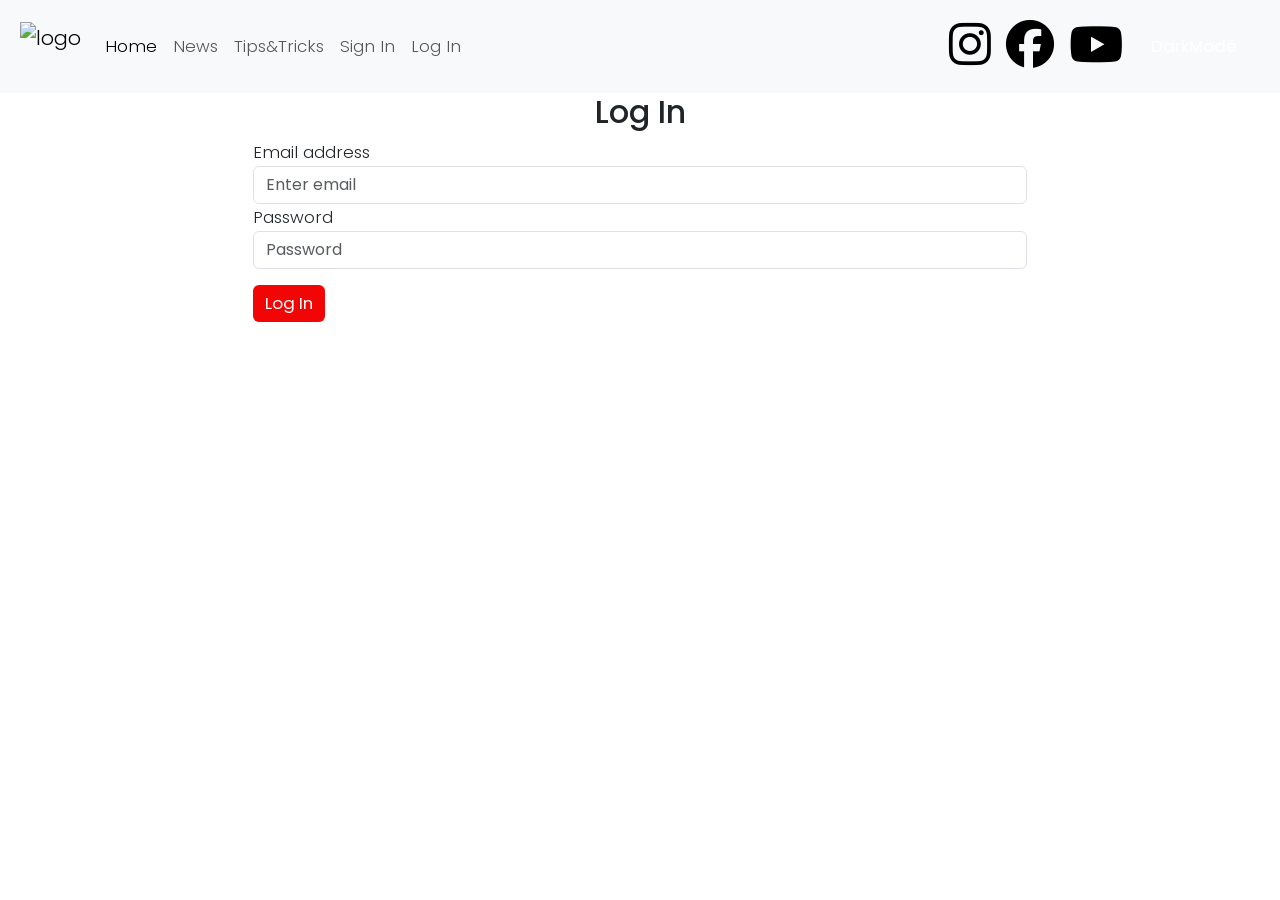
==== login.html @ 32ff420a "Add files via upload" ====
<!DOCTYPE html>
<html lang="en">

<head>
   
    <meta charset="UTF-8">
    <meta name="viewport" content="width=device-width, initial-scale=1.0">
    <title>Tips & Tricks</title>
    <link rel="stylesheet" href="https://cdnjs.cloudflare.com/ajax/libs/font-awesome/6.6.0/css/all.min.css"
        integrity="sha512-Kc323vGBEqzTmouAECnVceyQqyqdsSiqLQISBL29aUW4U/M7pSPA/gEUZQqv1cwx4OnYxTxve5UMg5GT6L4JJg=="
        crossorigin="anonymous" referrerpolicy="no-referrer" />
    <link href="https://cdn.jsdelivr.net/npm/bootstrap@5.3.0-alpha3/dist/css/bootstrap.min.css" rel="stylesheet">
    <link rel="stylesheet" href="style.css">
</head>

<body>
    <header>
    
        <nav class="navbar navbar-expand-lg bg-body-tertiary w-100">
            <a class="navbar-brand" href="mainpage.html">
                <img class="logo" src="images/Recipe Finder (1).png" alt="logo" width="30" height="24">
            </a>

            <button class="navbar-toggler" type="button" data-bs-toggle="collapse"
                data-bs-target="#navbarNavAltMarkup" aria-controls="navbarNavAltMarkup" aria-expanded="false"
                aria-label="Toggle navigation">
                <span class="navbar-toggler-icon"></span>
            </button>
            <div class="collapse navbar-collapse" id="navbarNavAltMarkup">
                <div class="navbar-nav">
                    <a class="nav-link active" aria-current="page" href="mainpage.html">Home</a>
            <a class="nav-link" href="news.html">News</a>
            <a class="nav-link" href="tips.html">Tips&Tricks</a>
            <a id="signInButton" class="nav-link" href="signin.html">Sign In</a>
            <a id="logInButton" class="nav-link" href="login.html">Log In</a>
            <a id="logoutButton" class="nav-link" style="display: none;" href="#">Logout</a>
            <span id="userEmailDisplay" style="margin-left: 20px;"></span>
                </div>
                <div class="social-media ms-auto">
                    <a href="https://www.instagram.com" target="_blank"><i class="fab fa-instagram"></i></a>
                    <a href="https://www.facebook.com" target="_blank"><i class="fab fa-facebook"></i></a>
                    <a href="https://www.youtube.com" target="_blank"><i class="fab fa-youtube"></i></a>
                    <button id="toggleDarkMode" class="btn">DarkMode</button>

                </div>
            </div>
           
        </nav>
        
    </header>
    <div class="content-wrapper-login">
        <div class="container">
            <div class="row justify-content-center">
                <div class="col-md-4" style="width:70%;">
                    <h2 class="text-center">Log In</h2>
                    <form id="logInForm">
                        <div class="form-group">
                            <label for="logInEmail">Email address</label>
                            <input class="form-control" id="logInEmail" placeholder="Enter email">
                        </div>
                        <div class="form-group">
                            <label for="logInPassword">Password</label>
                            <input type="password" class="form-control" id="logInPassword" placeholder="Password">
                        </div>
                        <button type="submit" class="btn  btn-primary btn-block mt-3">Log In</button>
                    </form>
                </div>
            </div>
        </div>

        <br>
        <p id="alarmMessage" style="margin-left:85px; color:rgb(237,73,86)"></p>
        <div id="notificationBanner" class="alert alert-success" role="alert" style="display: none; position: fixed; top: 10px; right: 10px; z-index: 1000;">
            <span id="notificationMessage"></span>
        </div>
        
    <script src="script.js"></script>
    <script src="login.js"></script>
    <script src="https://cdn.jsdelivr.net/npm/@popperjs/core@2.11.6/dist/umd/popper.min.js"></script>
    <script src="https://cdn.jsdelivr.net/npm/bootstrap@5.3.0-alpha3/dist/js/bootstrap.min.js"></script>
</body>
</html>
---- style.css ----
@import url("https://fonts.googleapis.com/css2?family=Poppins:wght@300;400;500;600&display=swap");

:root {
    --primary-color: #f20505;
    --primary-color-dark: #a60303;
    --dark-color: #020323;

}
footer {
    background-color: var(--primary-color);
    color: #020323;
    display: flex;
    text-align:center;
    justify-content: center;
    align-items: center;
    height: 100px;
    width: 100%;
}
#error-msg {
    color: red;
    display: none;  
}

.showRecipe {
    display: block !important;
}
.meal-details {
    display: none; 
    position: fixed;
    top: 50%;
    left: 50%;
    transform: translate(-50%, -50%);
    color: white;
    background: var(--primary-color);
    border-radius: 1rem;
    width: 90%;
    height: 90%;
    overflow-y: scroll;
    padding: 2rem 0;
    z-index: 1000; 
}



.faq-section{
    background-color: lightgray;
    padding: 2rem;
    margin-left: 8%;
    width:85%;
    height: 300px;
    text-align: center;
    margin-bottom: 100px;
    border-top-left-radius: 1rem ;
    border-top-right-radius: 1rem ;
    border-bottom-left-radius: 1rem ;
    border-bottom-right-radius: 1rem ;
    color: rgb(0, 0, 0);
}

* {

    padding: 0;
    margin: 0;
    box-sizing: border-box;
}

body {
    font-weight: 300;
    font-size: 1.05rem;
    line-height: 1.6;
    font-family: "Poppins", sans-serif;
}
header {
    width: 100%; 
}



.logo{
    margin-left: 20px;
    display: flex;
    height: auto; 
    width: auto; 
    max-width: 300px; 
    max-height: 270px;
}

.header-links a:hover{

    color: var(--primary-color-dark);
}
.two-sides-container {
    display: grid; 
    grid-template-columns: 1fr 1fr; 
    height: 100vh; 
}
.main-content-left {
    padding: 6rem; 
   align-items: center;
   justify-content:center ;
    background-color: #f0f0f0; 
} 

.main-content-right {
    padding: 2rem; 
    position: relative;
    display: flex; 
    justify-content: center; 
    align-items: center; 
    background-color: #e0e0e0; 
} 

.header-right {
    position: absolute;
    top: 150px;   
    left: 20px;   
    font-size: 2rem;
    color: rgb(29, 27, 27);  
    padding: 10px;
    border-radius: 5px;
}

.side-image {
    max-width: 100%;
    height: auto; 
}
.btn {
    font-family: inherit;
    cursor: pointer;
    outline: 0;
    font-size: 1.05rem;
    color: #fff;
}



.social-media {
    margin-right: 30px;
    display: flex;
    gap: 15px;
}


.social-media a {
    color: rgb(0, 0, 0);
    font-size: 3rem;
}

.social-media a:hover {
    color: var(--primary-color-dark);
}
.meal-wrapper {
   height: 35vh;
    margin: 0 auto;
    padding: 2rem;
    background-image: url("images/grey.jpg");
    text-align: center;
    border-top-left-radius: 1rem ;
    border-top-right-radius: 1rem ;
    

}

.meal-search {
    margin: 2rem 0;
    display: flex;
    flex-direction: column;
    justify-content: center;
    align-items: center;
    color: white;
}

.meal-search cite {
    font-size: 1rem;
}

.meal-search-box {
    margin: 1.2rem 0;
    display: flex;
    justify-content: center; 
    width: 100%;
}
.search-control {
    padding: 0 1rem;
    font-size: 1rem;
    font-family: inherit;
    outline: 0;
    border: 1px solid var(--primary-color);
    color: var(--primary-color);
    border-top-left-radius: 2rem;
    border-bottom-left-radius: 2rem;
    width: 70%; 
    max-width: 300px;
}
.error-message {
    color: red;
    display: none;
    font-size: 0.9rem;
    margin-top: 0.5rem;
}

.close-btn {
    background-color: #888;
    margin-top: 1rem;
}

.close-btn:hover {
    background-color: #666;
}

.search-btn {
    width: 55px;
    height: 55px;
    font-size: 1.8rem;
    background: var(--primary-color);
    color: #fff;
    border: none;
    border-top-right-radius: 2rem;
    border-bottom-right-radius: 2rem;
    border-top-left-radius: 0;
    border-bottom-left-radius: 0;
    display: flex;
    justify-content: center; 
}

.search-control::placeholder {
    color: var(--primary-color);
}


.search-btn i {
    font-size: 1rem;
    padding-bottom: 1rem;
    margin-top: 15px;
}

.meal-result {
    margin-top: 4rem;
}


#meal {
    display: grid;
    grid-template-columns: repeat(auto-fit, minmax(250px, 1fr)); 
    gap: 2rem; 
    margin: 2.4rem 0;
}

.meal-item {
    border-radius: 1rem;
    overflow: hidden;
    box-shadow: 0 4px 21px -12px rgba(0, 0, 0, 0.79);
    margin: 0; 
    width: 100%; 
}

.meal-img img {
    width: 100%;
    display: block;
}

.meal-name {
    padding: 1.5rem 0.5rem;
}

.meal-name h3 {
    font-size: 1.4rem;
    color: var(--dark-color);
}

.recipe-btn {
    text-decoration: none;
    color: white;
    background: var(--primary-color);
    font-weight: 500;
    padding: 0.75rem 0;
    display: block;
    width: 175px;
    margin: 1rem auto;
    border-radius: 2rem;
}


.meal-details {
    position: fixed;
    top: 50%;
    left: 50%;
    transform: translate(-50%, -50%);
    color: white;
    background: var(--primary-color);
    border-radius: 1rem;
    width: 90%;
    height: 90%;
    overflow-y: scroll;
    display: none;
    padding: 2rem 0;
}
body.dark-mode {
    background-color: #121212;
}

.meal-details-content {
    margin: 2rem;
}
.cards-container{
   padding: 100px;
   margin-left: 80px;
   padding-left: 50px;
}
#date-time {
    text-align:center;
    font-size: 1rem;
    font-weight: 300;
    color: black;
    margin-top: 20px;
}

.recipe-close-btn {
    position: absolute;
    right: 2rem;
    top: 2rem;
    font-size: 1.8rem;
    background: white;
    border: none;
    width: 35px;
    height: 35px;
    border-radius: 50%;
    display: flex;
    align-items: center;
    justify-content: center;
}  

.card {
    height: 100%;
        display: flex;
    flex-direction: column;
}

.card-img-top {
    height: 200px; 
    object-fit: cover; 
}

.card-body {
    flex-grow: 1;
}


.btn-primary{
    border: none;
    background-color: var(--primary-color);
}

.btn-primary:hover{
   
    background-color: var(--primary-color-dark);
}

#popup-form {
    position: fixed;
    top: 50%;
    left: 50%;
    transform: translate(-50%, -50%);
    background-color: white;
    padding: 20px;
    box-shadow: 0 4px 8px rgba(0, 0, 0, 0.2);
    border-radius: 10px;
    z-index: 100;  
}

#popup-form input, #popup-form button {
    margin: 10px 0;
    padding: 10px;
}

#popup-form button {
    cursor: pointer;
}

.subscribe-btn {
    padding: 10px 20px;
    background-color: var(--primary-color);
    color: white;
    border: none;
    border-radius: 5px;
    cursor: pointer;
}

.subscribe-btn:hover {
    background-color: var(--primary-color-dark);
}


/* Dark Mode */
body.dark-mode {
    background-color: #121212; 
    color: #ffffff; 
}

header.dark-mode, .navbar-dark-mode {
    background-color: var(--dark-color);
    color: #ffffff;
}

.alert.dark-mode {
    background-color: var(--primary-color-dark); 
    color: #ffffff;
}
.meal-wrapper.dark-mode {
    background-color: var(--primary-color-dark); 
    color: #ffffff;
}

footer.dark-mode {
    background-color: var(--dark-color); 
    color: var(--primary-color); 
}

h2.dark, p.dark, hr.dark {
    color: #ffffff;
}
main-content-left.dark{
    background-color: rgb(56, 55, 55);
    color: #ffffff;
}
button.dark-mode {
    background-color: var(--primary-color);
    color: #ffffff;
}

.card.dark-mode {
    background-color: #1f1f1f;
    color: #ffffff;
}
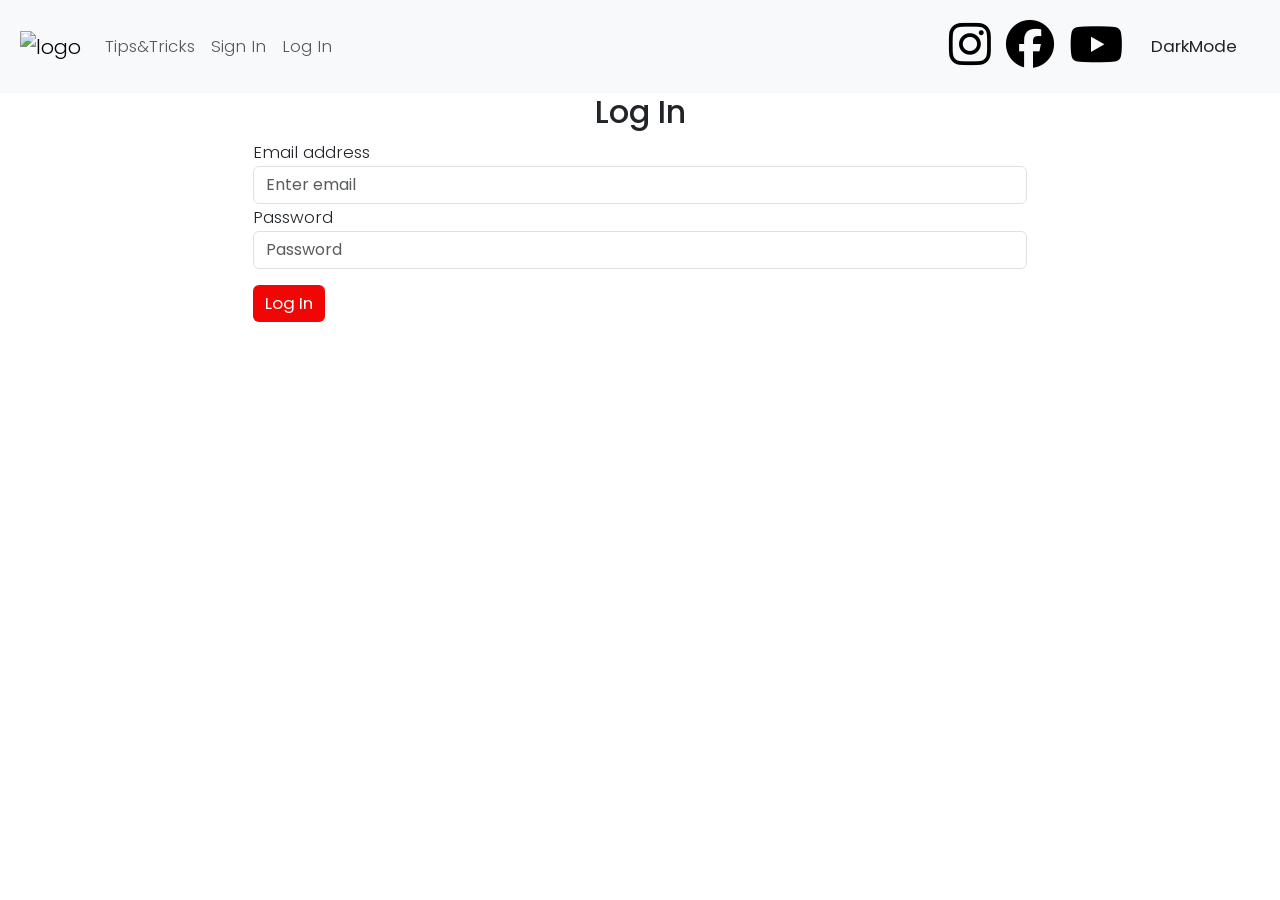
==== commit d631ab19: "Add files via upload" ====
--- a/login.html
+++ b/login.html
@@ -5,7 +5,7 @@
    
     <meta charset="UTF-8">
     <meta name="viewport" content="width=device-width, initial-scale=1.0">
-    <title>Tips & Tricks</title>
+    <title>Login</title>
     <link rel="stylesheet" href="https://cdnjs.cloudflare.com/ajax/libs/font-awesome/6.6.0/css/all.min.css"
         integrity="sha512-Kc323vGBEqzTmouAECnVceyQqyqdsSiqLQISBL29aUW4U/M7pSPA/gEUZQqv1cwx4OnYxTxve5UMg5GT6L4JJg=="
         crossorigin="anonymous" referrerpolicy="no-referrer" />
@@ -17,7 +17,7 @@
     <header>
     
         <nav class="navbar navbar-expand-lg bg-body-tertiary w-100">
-            <a class="navbar-brand" href="mainpage.html">
+            <a class="navbar-brand" href="index.html">
                 <img class="logo" src="images/Recipe Finder (1).png" alt="logo" width="30" height="24">
             </a>
 
@@ -27,14 +27,13 @@
                 <span class="navbar-toggler-icon"></span>
             </button>
             <div class="collapse navbar-collapse" id="navbarNavAltMarkup">
-                <div class="navbar-nav">
-                    <a class="nav-link active" aria-current="page" href="mainpage.html">Home</a>
-            <a class="nav-link" href="news.html">News</a>
-            <a class="nav-link" href="tips.html">Tips&Tricks</a>
-            <a id="signInButton" class="nav-link" href="signin.html">Sign In</a>
-            <a id="logInButton" class="nav-link" href="login.html">Log In</a>
-            <a id="logoutButton" class="nav-link" style="display: none;" href="#">Logout</a>
-            <span id="userEmailDisplay" style="margin-left: 20px;"></span>
+                <div class="navbar-nav"> 
+                    <a class="nav-link" href="tips.html">Tips&Tricks</a>
+                    <a id="signInButton" class="nav-link" href="signin.html">Sign In</a>
+                    <a id="logInButton" class="nav-link" href="login.html">Log In</a>
+                    <a id="account" class="nav-link" style="display: none;" href="account.html">Account</a>
+                    <a id="logoutButton" class="nav-link" style="display: none;" href="#">Logout</a>
+                    <span id="userEmailDisplay" style="margin-left: 10px;margin-top: 8px;color: rgb(100, 99, 99);"></span>
                 </div>
                 <div class="social-media ms-auto">
                     <a href="https://www.instagram.com" target="_blank"><i class="fab fa-instagram"></i></a>
@@ -74,8 +73,9 @@
             <span id="notificationMessage"></span>
         </div>
         
-    <script src="script.js"></script>
-    <script src="login.js"></script>
+        <script src="darkmode.js"></script>
+        <script src="login.js"></script>
+        
     <script src="https://cdn.jsdelivr.net/npm/@popperjs/core@2.11.6/dist/umd/popper.min.js"></script>
     <script src="https://cdn.jsdelivr.net/npm/bootstrap@5.3.0-alpha3/dist/js/bootstrap.min.js"></script>
 </body>
--- a/style.css
+++ b/style.css
@@ -5,6 +5,23 @@
     --primary-color-dark: #a60303;
     --dark-color: #020323;
 
+}
+.typing-text {
+    overflow: hidden;
+    white-space: nowrap;
+    border-right: 3px solid;
+    width: 0;
+    animation: typing 3s steps(30, end) forwards, blink 0.5s step-end infinite alternate;
+}
+
+@keyframes typing {
+    from { width: 0; }
+    to { width: 100%; }
+}
+
+@keyframes blink {
+    from { border-color: transparent; }
+    to { border-color: black; }
 }
 footer {
     background-color: var(--primary-color);
@@ -56,7 +73,17 @@
     border-bottom-right-radius: 1rem ;
     color: rgb(0, 0, 0);
 }
-
+.faq-answer {
+    max-height: 0;
+    overflow: hidden;
+    transition: max-height 0.5s ease-in-out;
+    padding: 0 10px; /* Add horizontal padding if needed */
+}
+
+.faq-answer.open {
+    max-height: 500px; /* Large enough value to accommodate the content */
+    padding: 10px 0; /* Padding to add when open */
+}
 * {
 
     padding: 0;
@@ -78,11 +105,10 @@
 
 .logo{
     margin-left: 20px;
-    display: flex;
-    height: auto; 
-    width: auto; 
-    max-width: 300px; 
+    max-width: 300px;
     max-height: 270px;
+    height: auto;
+    width: auto;
 }
 
 .header-links a:hover{
@@ -93,7 +119,11 @@
     display: grid; 
     grid-template-columns: 1fr 1fr; 
     height: 100vh; 
-}
+ 
+    flex-wrap: wrap;
+  
+}
+
 .main-content-left {
     padding: 6rem; 
    align-items: center;
@@ -108,9 +138,13 @@
     justify-content: center; 
     align-items: center; 
     background-color: #e0e0e0; 
+    
+    
 } 
 
 .header-right {
+    text-decoration: underline;
+    text-decoration-color: #c3c3c3;
     position: absolute;
     top: 150px;   
     left: 20px;   
@@ -121,15 +155,27 @@
 }
 
 .side-image {
-    max-width: 100%;
+ 
     height: auto; 
+    transition: transform 0.3s ease-in-out;
+   margin-left: 50px;
+    width: 80%; /* Adjust the percentage to control the size */
+      
+       
+}
+.side-image:hover {
+    transform: scale(1.1); /* Scales the image slightly bigger when hovered */
 }
 .btn {
     font-family: inherit;
     cursor: pointer;
     outline: 0;
     font-size: 1.05rem;
-    color: #fff;
+    position: relative;
+    overflow: hidden;
+    transition: all 0.3s ease-in-out;
+    outline: none;
+    cursor: pointer;
 }
 
 
@@ -222,9 +268,29 @@
     display: flex;
     justify-content: center; 
 }
-
+.search-btn:hover {
+    color: white; /* Change to a color with good contrast */
+    background-color: var(--primary-color-dark); /* Optional: Change background color */
+}
 .search-control::placeholder {
     color: var(--primary-color);
+}
+.recipe-btn {
+    text-decoration: none;
+    color: white;
+    background: var(--primary-color);
+    font-weight: 500;
+    padding: 0.75rem 0;
+    display: block;
+    width: 175px;
+    margin: 1rem auto;
+    border-radius: 2rem;
+    transition: transform 0.3s ease-in-out, background-color 0.3s ease-in-out;
+}
+
+.recipe-btn:hover {
+    transform: scale(1.05); /* Slightly enlarges the button */
+    background-color: var(--primary-color-dark); /* Changes background color on hover */
 }
 
 
@@ -349,8 +415,18 @@
 .btn-primary{
     border: none;
     background-color: var(--primary-color);
-}
-
+    position: relative;
+    overflow: hidden;
+}
+.ripple {
+    position: absolute;
+    border-radius: 50%;
+    background: rgba(255, 255, 255, 0.5);
+    width: 20px;
+    height: 20px;
+    animation: ripple-animation 0.6s linear;
+    transform: scale(0);
+}
 .btn-primary:hover{
    
     background-color: var(--primary-color-dark);
@@ -384,10 +460,14 @@
     border: none;
     border-radius: 5px;
     cursor: pointer;
+    transition: box-shadow 0.3s ease-in-out, transform 0.3s ease-in-out;
 }
 
 .subscribe-btn:hover {
     background-color: var(--primary-color-dark);
+    color: #f0f0f0;
+       box-shadow: 0 8px 15px rgba(0, 0, 0, 0.3);
+    transform: translateY(-3px);
 }
 
 
@@ -416,11 +496,15 @@
     color: var(--primary-color); 
 }
 
-h2.dark, p.dark, hr.dark {
-    color: #ffffff;
-}
-main-content-left.dark{
+h1.dark,h2.dark, p.dark, hr.dark {
+    color: #ffffff;
+}
+.main-content-left.dark{
     background-color: rgb(56, 55, 55);
+    color: #ffffff;
+}
+.main-content-right.dark{
+    background-color: rgb(126, 124, 124);
     color: #ffffff;
 }
 button.dark-mode {
@@ -431,4 +515,138 @@
 .card.dark-mode {
     background-color: #1f1f1f;
     color: #ffffff;
+}
+.dark-mode .social-media a i {
+    color: #ffffff !important; /* Ensures icons turn white */
+}
+
+.faq-section.dark-mode {
+    background-color: #3e3e3e ; /* Black background */
+    color: #ffffff /* White text */
+}
+/* Mobile Responsive Styles */
+@media (max-width: 768px) {
+    .navbar-nav {
+        flex-direction: column;
+        gap: 10px;
+    } body {
+        margin: 0;
+        padding: 0;
+        font-size: 0.9rem; /* Slightly reduce font size for better fit */
+        line-height: 1.4;
+    }
+
+    .navbar-toggler {
+        margin-bottom: 10px;
+    }
+    .meal-wrapper {
+        padding: 1rem;
+        height: 350px;
+        background-size: cover;
+        border-radius: 5px;
+    }
+    .container {
+        padding: 10px;
+        max-width: 100%;
+    }
+  
+    
+    .logo {
+        max-width: 150px;
+    }
+
+    .meal-search-box {
+        flex-direction: column;
+        gap: 10px;
+        align-items: stretch;
+        width: 100%;
+    }
+
+    .meal-search-box input {
+        width: 100%;
+        padding: 10px;
+        font-size: 1rem;
+        border-radius: 5px;
+        border: 1px solid #ccc;
+        box-sizing: border-box;
+    }
+
+    .meal-search-box button {
+        width: 100%;
+        padding: 12px;
+        font-size: 1rem;
+        border-radius: 5px;
+        background-color: var(--primary-color);
+        color: #fff;
+        border: none;
+    }
+
+    .search-control,
+    .btn {
+        width: 100%;
+    }
+
+    .two-sides-container {
+        flex-direction: column;
+    }
+
+    .main-content-left,
+    .main-content-right {
+        max-width: 100%;
+        margin: 0;
+        margin-top: 20px; 
+        padding: 10px;
+    }
+
+    .cards-container {
+        flex-direction: column;
+        gap: 50px;
+        padding: 10px;
+        margin-right: 50px;
+    }
+
+    .card {
+        position: relative;
+        transition: transform 0.3s ease-in-out, box-shadow 0.3s ease-in-out; 
+    }
+    
+    .card:hover {
+        transform: translateY(-10px) !important;
+        box-shadow: 0 15px 25px rgba(0, 0, 0, 0.2) !important;
+    }
+    @keyframes hoverLift {
+        from {
+            transform: translateY(0);
+            box-shadow: 0 4px 6px rgba(0, 0, 0, 0.1);
+        }
+        to {
+            transform: translateY(-10px);
+            box-shadow: 0 15px 25px rgba(0, 0, 0, 0.2);
+        }
+    }
+    .card-img-top {
+        max-height: 150px;
+        object-fit: cover;
+    }
+
+    .btn-with-icon i {
+        transition: transform 0.3s ease-in-out;
+    }
+    
+    .btn-with-icon:hover i {
+        transform: rotate(360deg);
+    }
+    footer {
+        padding: 10px;
+    }
+
+    h1, h2, h3, p {
+        font-size: 1rem;
+    }
+}
+@keyframes ripple-animation {
+    to {
+        transform: scale(15);
+        opacity: 0;
+    }
 }
